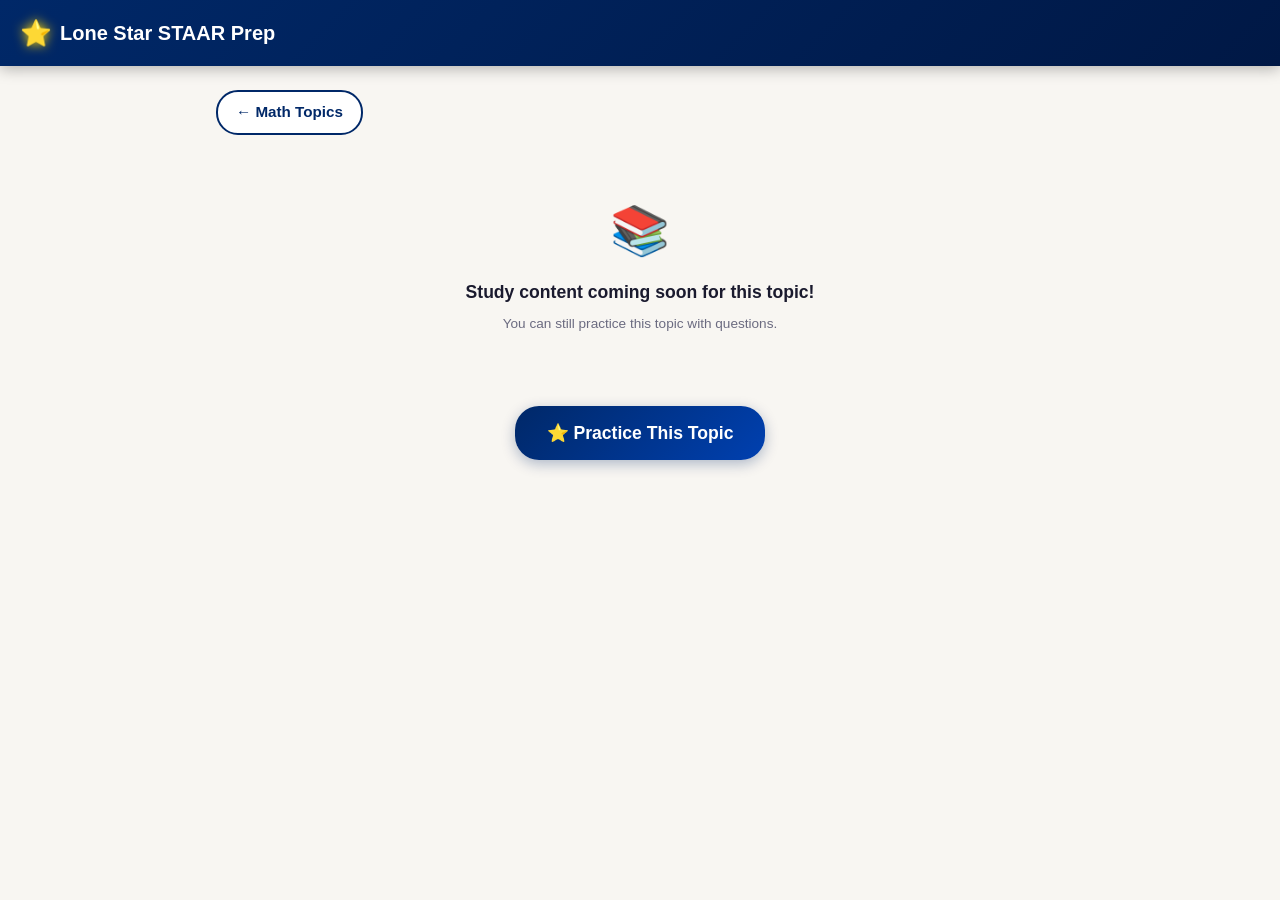
==== study/index.html @ 2729d0bb "Add Lone Star STAAR Prep: Grade 3 Texas Math practice site - Dashboard with live STAAR countdown (Ma" ====
<!DOCTYPE html>
<html lang="en">
<head>
    <meta charset="UTF-8">
    <meta name="viewport" content="width=device-width, initial-scale=1.0">
    <title>Study · Lone Star STAAR Prep</title>
    <link rel="stylesheet" href="../css/shared.css">
    <style>
        .vocab-grid {
            display: grid;
            grid-template-columns: 1fr 1fr;
            gap: 10px;
            margin: 12px 0;
        }
        .vocab-card {
            background: var(--blue-light);
            border-radius: var(--radius-sm);
            padding: 10px 12px;
            font-size: 0.85rem;
        }
        .vocab-card .word { font-weight: 800; color: var(--blue); font-size: 0.9rem; }
        .vocab-card .def { color: var(--text-light); margin-top: 2px; }

        .array-viz {
            display: flex;
            flex-direction: column;
            gap: 4px;
            margin: 12px 0;
        }
        .array-row { display: flex; gap: 4px; }
        .array-dot {
            width: 28px; height: 28px;
            border-radius: 50%;
            background: var(--blue);
            display: flex;
            align-items: center;
            justify-content: center;
            color: white;
            font-size: 0.7rem;
            font-weight: 700;
        }

        .fraction-bar {
            display: flex;
            height: 32px;
            border: 2px solid var(--blue);
            border-radius: 4px;
            overflow: hidden;
            margin: 8px 0;
        }
        .fraction-part {
            flex: 1;
            border-right: 1px solid var(--blue);
            display: flex;
            align-items: center;
            justify-content: center;
            font-size: 0.75rem;
            font-weight: 700;
        }
        .fraction-part:last-child { border-right: none; }
        .fraction-part.shaded { background: var(--blue); color: white; }
        .fraction-part.unshaded { background: var(--blue-light); color: var(--blue); }

        .number-line-wrap {
            overflow-x: auto;
            padding: 8px 0;
        }
        .nl {
            display: flex;
            align-items: flex-end;
            gap: 0;
            min-width: 320px;
            padding: 0 12px;
        }
        .nl-segment {
            display: flex;
            flex-direction: column;
            align-items: center;
            flex: 1;
        }
        .nl-mark {
            width: 2px;
            height: 12px;
            background: var(--blue);
        }
        .nl-mark.tall {
            height: 20px;
        }
        .nl-bar {
            height: 3px;
            flex: 1;
            background: var(--blue);
            align-self: flex-end;
            margin-bottom: 5px;
        }
        .nl-num {
            font-size: 0.75rem;
            font-weight: 700;
            color: var(--blue);
            margin-top: 3px;
        }
        .nl-dot-marker {
            width: 12px;
            height: 12px;
            border-radius: 50%;
            background: var(--red);
            margin-bottom: 4px;
        }

        .steps-list { counter-reset: steps; margin: 10px 0; }
        .step-item {
            counter-increment: steps;
            display: flex;
            gap: 10px;
            margin-bottom: 10px;
            font-size: 0.9rem;
        }
        .step-item::before {
            content: counter(steps);
            background: var(--blue);
            color: white;
            width: 22px;
            height: 22px;
            border-radius: 50%;
            display: flex;
            align-items: center;
            justify-content: center;
            font-size: 0.75rem;
            font-weight: 800;
            flex-shrink: 0;
            margin-top: 1px;
        }

        .rule-box {
            background: #FFF3CD;
            border: 2px solid #FFD000;
            border-radius: var(--radius-sm);
            padding: 12px 14px;
            font-size: 0.9rem;
            margin: 10px 0;
        }
        .rule-box strong { color: #5C4000; }
    </style>
</head>
<body>

<header class="site-header">
    <a class="logo" href="../index.html">
        <span class="logo-star">⭐</span>
        <span>Lone Star STAAR Prep</span>
    </a>
</header>

<div class="page-wrap">

    <a class="back-btn" href="../math/index.html" id="backBtn">← Math Topics</a>

    <div id="studyContent">
        <div class="loading-state" style="text-align:center; padding:40px; color:var(--text-light);">Loading study materials...</div>
    </div>

    <div style="text-align:center; margin-top:32px;" id="practiceBtn" style="display:none;"></div>

</div>

<script>
    const params = new URLSearchParams(window.location.search);
    const topic = params.get('topic') || '';
    const subject = params.get('subject') || 'math';

    const content = {
        'multiplication': renderMultiplication,
        'addition-subtraction': renderAddSub,
        'fractions': renderFractions
    };

    if (content[topic]) {
        document.getElementById('studyContent').innerHTML = content[topic]();
    } else {
        document.getElementById('studyContent').innerHTML = `
            <div style="text-align:center; padding:40px;">
                <div style="font-size:3rem;">📚</div>
                <p style="font-weight:700; font-size:1.1rem; margin-top:12px;">Study content coming soon for this topic!</p>
                <p class="text-muted mt-8">You can still practice this topic with questions.</p>
            </div>
        `;
    }

    document.getElementById('practiceBtn').innerHTML = `<a class="btn btn-primary btn-lg" href="../test/configure.html?subject=${subject}&topics=${topic}">⭐ Practice This Topic</a>`;
    document.getElementById('practiceBtn').style.display = 'block';

    function renderMultiplication() {
        return `
            <h1 style="font-size:1.5rem; font-weight:900; color:var(--blue); margin-bottom:4px;">✖️ Multiplication</h1>
            <p class="text-muted mb-16">TEKS 3.4D–G · Making equal groups, arrays, and word problems</p>

            <div class="study-card">
                <h3>📌 What is Multiplication?</h3>
                <p style="font-size:0.9rem;">Multiplication is a fast way to add equal groups. Instead of adding the same number over and over, we multiply!</p>
                <div class="example-box">
                    <strong>3 groups of 4 = 3 × 4 = 12</strong><br>
                    (Instead of 4 + 4 + 4 = 12)
                </div>
            </div>

            <div class="study-card">
                <h3>🔢 Reading a Multiplication Problem</h3>
                <div class="vocab-grid">
                    <div class="vocab-card"><div class="word">Factor</div><div class="def">Numbers being multiplied (e.g., 3 and 4)</div></div>
                    <div class="vocab-card"><div class="word">Product</div><div class="def">The answer (e.g., 3 × 4 = <strong>12</strong>)</div></div>
                    <div class="vocab-card"><div class="word">Array</div><div class="def">Rows and columns of objects</div></div>
                    <div class="vocab-card"><div class="word">Equal Groups</div><div class="def">Same number in each group</div></div>
                </div>
            </div>

            <div class="study-card">
                <h3>⬛ Arrays: Rows × Columns</h3>
                <p style="font-size:0.88rem; margin-bottom:8px;">An array shows multiplication as rows and columns. Count rows × columns to find the total.</p>
                <p style="font-size:0.85rem; font-weight:700; color:var(--blue); margin-bottom:6px;">3 rows × 4 columns = 12</p>
                <div class="array-viz">
                    <div class="array-row"><div class="array-dot"></div><div class="array-dot"></div><div class="array-dot"></div><div class="array-dot"></div></div>
                    <div class="array-row"><div class="array-dot"></div><div class="array-dot"></div><div class="array-dot"></div><div class="array-dot"></div></div>
                    <div class="array-row"><div class="array-dot"></div><div class="array-dot"></div><div class="array-dot"></div><div class="array-dot"></div></div>
                </div>
                <div class="tip-box">💡 <strong>Order doesn't matter!</strong> 3 × 4 = 4 × 3 = 12. This is called the <strong>Commutative Property</strong>.</div>
            </div>

            <div class="study-card">
                <h3>🧱 Area Model: Breaking Apart Big Numbers</h3>
                <p style="font-size:0.88rem; margin-bottom:8px;">For 2-digit × 1-digit problems, break the bigger number apart:</p>
                <div class="example-box">
                    <strong>6 × 14 = ?</strong><br>
                    Step 1: Break 14 into 10 + 4<br>
                    Step 2: 6 × 10 = 60<br>
                    Step 3: 6 × 4 = 24<br>
                    Step 4: 60 + 24 = <strong>84</strong>
                </div>
                <div class="tip-box">⭐ <strong>Try this:</strong> 3 × 23 = 3×20 + 3×3 = 60 + 9 = <strong>69</strong></div>
            </div>

            <div class="study-card">
                <h3>🔑 Key Facts to Memorize (×0 through ×10)</h3>
                <div class="rule-box">
                    <strong>Special rules:</strong><br>
                    • Any number × <strong>0</strong> = 0<br>
                    • Any number × <strong>1</strong> = that number<br>
                    • Any number × <strong>10</strong> = add a zero (e.g., 7 × 10 = 70)
                </div>
                <p style="font-size:0.85rem; margin-top:10px;">Skip counting tricks:</p>
                <div class="example-box" style="font-size:0.85rem; line-height:1.8;">
                    <strong>×5:</strong> 5, 10, 15, 20, 25, 30, 35, 40, 45, 50<br>
                    <strong>×9:</strong> Think ×10 then subtract: 9×7 = 70−7 = 63<br>
                    <strong>×6×7×8:</strong> "5, 6, 7, 8 → 56 = 7×8" (a trick!)
                </div>
            </div>
        `;
    }

    function renderAddSub() {
        return `
            <h1 style="font-size:1.5rem; font-weight:900; color:var(--blue); margin-bottom:4px;">➕ Addition & Subtraction</h1>
            <p class="text-muted mb-16">TEKS 3.4A–B · Within 1,000 · Rounding · Estimating</p>

            <div class="study-card">
                <h3>📌 Adding with Regrouping</h3>
                <p style="font-size:0.88rem; margin-bottom:10px;">When digits in a column add up to 10 or more, regroup (carry) to the next column.</p>
                <div class="example-box">
                    <strong>Example: 468 + 375</strong><br>
                    Ones: 8 + 5 = 13 → write 3, carry 1<br>
                    Tens: 6 + 7 + 1 = 14 → write 4, carry 1<br>
                    Hundreds: 4 + 3 + 1 = 8<br>
                    Answer: <strong>843</strong>
                </div>
            </div>

            <div class="study-card">
                <h3>➖ Subtracting with Regrouping</h3>
                <p style="font-size:0.88rem; margin-bottom:10px;">When the top digit is smaller than the bottom digit, borrow from the next column.</p>
                <div class="example-box">
                    <strong>Example: 503 − 247</strong><br>
                    Can't do 3 − 7. Borrow from tens (but tens is 0, borrow from hundreds).<br>
                    After borrowing: 13 − 7 = 6 (ones), 9 − 4 = 5 (tens), 4 − 2 = 2 (hundreds)<br>
                    Answer: <strong>256</strong>
                </div>
                <div class="tip-box">💡 <strong>Check your work:</strong> Add your answer back to the number you subtracted. You should get the starting number!</div>
            </div>

            <div class="study-card">
                <h3>🔄 Rounding Rules</h3>
                <div class="steps-list">
                    <div class="step-item">Find the place you are rounding to (tens, hundreds, thousands).</div>
                    <div class="step-item">Look at the digit ONE place to the RIGHT.</div>
                    <div class="step-item">If that digit is <strong>0, 1, 2, 3, or 4</strong> → round <strong>DOWN</strong> (keep the rounding digit the same).</div>
                    <div class="step-item">If that digit is <strong>5, 6, 7, 8, or 9</strong> → round <strong>UP</strong> (add 1 to the rounding digit).</div>
                </div>
                <div class="example-box">
                    <strong>Round 347 to the nearest 10:</strong> Look at ones → 7 ≥ 5 → round UP → <strong>350</strong><br>
                    <strong>Round 347 to the nearest 100:</strong> Look at tens → 4 < 5 → round DOWN → <strong>300</strong>
                </div>
            </div>

            <div class="study-card">
                <h3>💡 Estimating with Compatible Numbers</h3>
                <p style="font-size:0.88rem; margin-bottom:8px;">Compatible numbers are numbers that are easy to compute mentally — usually round numbers.</p>
                <div class="example-box">
                    <strong>Estimate 398 + 214:</strong><br>
                    398 ≈ 400, and 214 ≈ 200<br>
                    400 + 200 = <strong>600</strong> ← estimate
                </div>
                <div class="rule-box">
                    <strong>Keyword strategy for word problems:</strong><br>
                    • "in all / total / combined" → <strong>add</strong><br>
                    • "left / remaining / difference / more than" → <strong>subtract</strong>
                </div>
            </div>
        `;
    }

    function renderFractions() {
        return `
            <h1 style="font-size:1.5rem; font-weight:900; color:var(--blue); margin-bottom:4px;">🍕 Fractions</h1>
            <p class="text-muted mb-16">TEKS 3.3A–H · Equal parts, number lines, comparing, equivalent fractions</p>

            <div class="study-card">
                <h3>📌 Parts of a Fraction</h3>
                <div class="vocab-grid">
                    <div class="vocab-card"><div class="word">Numerator</div><div class="def">Top number — parts you have</div></div>
                    <div class="vocab-card"><div class="word">Denominator</div><div class="def">Bottom number — total equal parts</div></div>
                    <div class="vocab-card"><div class="word">Unit Fraction</div><div class="def">1/b — just ONE equal part (1/2, 1/3, 1/4...)</div></div>
                    <div class="vocab-card"><div class="word">Whole</div><div class="def">When numerator = denominator (4/4 = 1)</div></div>
                </div>
                <div class="example-box">
                    <strong>3/4 means:</strong> 3 parts shaded out of 4 equal parts total.
                </div>
            </div>

            <div class="study-card">
                <h3>📊 Fraction Bar Visual</h3>
                <p style="font-size:0.85rem; margin-bottom:6px;">This bar shows <strong>3/4</strong> shaded (3 out of 4 equal parts):</p>
                <div class="fraction-bar">
                    <div class="fraction-part shaded">1/4</div>
                    <div class="fraction-part shaded">1/4</div>
                    <div class="fraction-part shaded">1/4</div>
                    <div class="fraction-part unshaded">1/4</div>
                </div>
                <p style="font-size:0.85rem; margin-top:8px;">This bar shows <strong>2/6</strong> shaded:</p>
                <div class="fraction-bar">
                    <div class="fraction-part shaded">1/6</div>
                    <div class="fraction-part shaded">1/6</div>
                    <div class="fraction-part unshaded">1/6</div>
                    <div class="fraction-part unshaded">1/6</div>
                    <div class="fraction-part unshaded">1/6</div>
                    <div class="fraction-part unshaded">1/6</div>
                </div>
            </div>

            <div class="study-card">
                <h3>📏 Fractions on a Number Line</h3>
                <p style="font-size:0.85rem; margin-bottom:8px;">Fractions live between 0 and 1 (and beyond). The denominator tells you how many equal parts to divide the line into.</p>
                <p style="font-size:0.8rem; font-weight:700; color:var(--blue);">Fourths: 0, 1/4, 2/4, 3/4, 1</p>
                <div class="number-line-wrap">
                    <div style="display:flex; align-items:center; gap:0; padding:8px 0;">
                        <span style="font-size:0.75rem; font-weight:700; color:var(--blue); margin-right:4px;">0</span>
                        <div style="flex:1; height:3px; background:var(--blue); position:relative;">
                            <span style="position:absolute; left:0%; top:-16px; font-size:0.7rem; font-weight:700; color:var(--blue);">|</span>
                            <span style="position:absolute; left:25%; top:-16px; font-size:0.7rem; font-weight:700; color:var(--blue);">|</span>
                            <span style="position:absolute; left:25%; bottom:-18px; font-size:0.7rem; color:var(--blue);">1/4</span>
                            <span style="position:absolute; left:50%; top:-16px; font-size:0.7rem; font-weight:700; color:var(--red);">|</span>
                            <span style="position:absolute; left:50%; bottom:-18px; font-size:0.7rem; color:var(--red); font-weight:700;">2/4=1/2</span>
                            <span style="position:absolute; left:75%; top:-16px; font-size:0.7rem; font-weight:700; color:var(--blue);">|</span>
                            <span style="position:absolute; left:75%; bottom:-18px; font-size:0.7rem; color:var(--blue);">3/4</span>
                            <span style="position:absolute; right:0%; top:-16px; font-size:0.7rem; font-weight:700; color:var(--blue);">|</span>
                        </div>
                        <span style="font-size:0.75rem; font-weight:700; color:var(--blue); margin-left:4px;">1</span>
                    </div>
                </div>
            </div>

            <div class="study-card">
                <h3>⚖️ Comparing Fractions</h3>
                <div class="rule-box">
                    <strong>Same denominator:</strong> Bigger numerator = bigger fraction<br>
                    3/4 > 2/4 (because 3 parts > 2 parts)
                </div>
                <div class="rule-box">
                    <strong>Same numerator:</strong> Smaller denominator = bigger fraction<br>
                    1/3 > 1/6 (each 1/3 piece is larger than each 1/6 piece)
                </div>
                <div class="tip-box">💡 <strong>Think pizza slices!</strong> If you cut a pizza into 3 slices, each slice is bigger than if you cut it into 6 slices. So 1/3 > 1/6.</div>
            </div>

            <div class="study-card">
                <h3>🟰 Equivalent Fractions</h3>
                <p style="font-size:0.88rem; margin-bottom:8px;">Equivalent fractions look different but represent the same amount.</p>
                <div class="example-box">
                    <strong>1/2 = 2/4 = 3/6 = 4/8</strong> — all equal exactly half!
                </div>
                <div class="rule-box">
                    <strong>To check:</strong> Do they land on the same point on the number line? If yes, they're equivalent!
                </div>
            </div>
        `;
    }
</script>

</body>
</html>
---- css/shared.css ----
/* === Reset === */
* { margin: 0; padding: 0; box-sizing: border-box; }

/* === CSS Variables === */
:root {
    --blue: #002868;
    --blue-dark: #001845;
    --blue-light: rgba(0,40,104,0.08);
    --red: #BF0A30;
    --red-dark: #8B0020;
    --gold: #F5A623;
    --star: #FFD700;
    --green: #1E8449;
    --green-light: #D5F5E3;
    --danger: #C0392B;
    --danger-light: #FADBD8;
    --bg: #F8F6F2;
    --white: #FFFFFF;
    --border: #E2D9CE;
    --text: #1A1A2E;
    --text-light: #6B6B80;
    --shadow: 0 4px 16px rgba(0,0,0,0.09);
    --shadow-hover: 0 8px 28px rgba(0,0,0,0.15);
    --radius: 16px;
    --radius-sm: 10px;
}

/* === Base === */
html, body {
    font-family: 'Segoe UI', 'Arial Rounded MT Bold', 'Helvetica Neue', sans-serif;
    background: var(--bg);
    color: var(--text);
    min-height: 100vh;
    line-height: 1.5;
}

/* === Layout === */
.page-wrap {
    max-width: 880px;
    margin: 0 auto;
    padding: 24px 16px 80px;
}

/* === Header === */
.site-header {
    background: linear-gradient(135deg, var(--blue) 0%, var(--blue-dark) 100%);
    color: white;
    padding: 14px 20px;
    display: flex;
    align-items: center;
    justify-content: space-between;
    box-shadow: 0 3px 14px rgba(0,0,0,0.28);
    position: sticky;
    top: 0;
    z-index: 50;
}

.logo {
    font-size: 1.25rem;
    font-weight: 800;
    display: flex;
    align-items: center;
    gap: 8px;
    text-decoration: none;
    color: white;
}

.logo-star {
    font-size: 1.6rem;
    filter: drop-shadow(0 0 6px var(--star));
}

.auth-bar {
    display: flex;
    align-items: center;
    gap: 10px;
}

.user-name {
    font-size: 0.85rem;
    opacity: 0.9;
    max-width: 120px;
    overflow: hidden;
    text-overflow: ellipsis;
    white-space: nowrap;
}

.user-avatar {
    width: 30px;
    height: 30px;
    border-radius: 50%;
    border: 2px solid var(--star);
}

/* === Buttons === */
.btn {
    display: inline-flex;
    align-items: center;
    justify-content: center;
    gap: 6px;
    border: none;
    border-radius: 24px;
    font-size: 0.95rem;
    font-weight: 700;
    cursor: pointer;
    transition: transform 0.15s, box-shadow 0.15s, opacity 0.15s;
    padding: 10px 20px;
    text-decoration: none;
    min-height: 44px;
    font-family: inherit;
}

.btn:hover:not(:disabled) { transform: scale(1.04); }
.btn:active:not(:disabled) { transform: scale(0.97); }
.btn:disabled { opacity: 0.45; cursor: not-allowed; }

.btn-primary {
    background: linear-gradient(135deg, var(--blue), #0040B0);
    color: white;
    box-shadow: 0 4px 14px rgba(0,40,104,0.3);
}

.btn-red {
    background: linear-gradient(135deg, var(--red), var(--red-dark));
    color: white;
    box-shadow: 0 4px 14px rgba(191,10,48,0.3);
}

.btn-gold {
    background: linear-gradient(135deg, var(--gold), #D4890A);
    color: white;
    box-shadow: 0 4px 14px rgba(245,166,35,0.35);
}

.btn-outline {
    background: transparent;
    border: 2px solid var(--blue);
    color: var(--blue);
}
.btn-outline:hover:not(:disabled) { background: var(--blue); color: white; }

.btn-sm { padding: 7px 14px; font-size: 0.85rem; min-height: 38px; }
.btn-lg { padding: 14px 32px; font-size: 1.1rem; min-height: 52px; }
.btn-block { width: 100%; }

.btn-sign-in {
    background: white;
    color: var(--blue);
    padding: 8px 16px;
    font-size: 0.9rem;
    min-height: 38px;
}

.btn-sign-out {
    background: rgba(255,255,255,0.18);
    color: white;
    border: 1px solid rgba(255,255,255,0.35);
    font-size: 0.82rem;
    padding: 6px 14px;
    min-height: 34px;
}

/* === Back Button === */
.back-btn {
    display: inline-flex;
    align-items: center;
    gap: 6px;
    background: white;
    color: var(--blue);
    border: 2px solid var(--blue);
    border-radius: 22px;
    padding: 9px 18px;
    font-size: 0.95rem;
    font-weight: 700;
    cursor: pointer;
    text-decoration: none;
    transition: all 0.15s;
    margin-bottom: 20px;
    min-height: 44px;
    font-family: inherit;
}
.back-btn:hover { background: var(--blue); color: white; }

/* === Cards === */
.card {
    background: var(--white);
    border-radius: var(--radius);
    box-shadow: var(--shadow);
    overflow: hidden;
}
.card-body { padding: 20px; }

/* === Section Heading === */
.section-heading {
    font-size: 1.05rem;
    font-weight: 800;
    color: var(--blue);
    padding: 8px 14px;
    background: var(--blue-light);
    border-left: 4px solid var(--blue);
    border-radius: 0 var(--radius-sm) var(--radius-sm) 0;
    margin: 28px 0 14px;
}

/* === Topic Grid === */
.topic-grid {
    display: grid;
    grid-template-columns: repeat(auto-fill, minmax(155px, 1fr));
    gap: 14px;
    margin-bottom: 4px;
}

/* === Topic Card === */
.topic-card {
    background: var(--white);
    border-radius: var(--radius);
    box-shadow: var(--shadow);
    padding: 16px;
    display: flex;
    flex-direction: column;
    gap: 8px;
    border: 2px solid transparent;
    transition: transform 0.2s, box-shadow 0.2s, border-color 0.2s;
}
.topic-card:hover { transform: translateY(-3px); box-shadow: var(--shadow-hover); border-color: var(--blue); }
.topic-card.coming-soon { opacity: 0.65; }

.topic-icon { font-size: 1.9rem; }
.topic-name { font-size: 0.95rem; font-weight: 800; color: var(--text); line-height: 1.2; }
.topic-teks { font-size: 0.72rem; color: var(--text-light); font-weight: 600; }
.topic-mastery { font-size: 0.8rem; color: var(--text-light); }
.topic-mastery.has-data { color: var(--blue); font-weight: 700; }

.topic-actions {
    display: flex;
    gap: 6px;
    margin-top: 4px;
    flex-wrap: wrap;
}

.new-badge {
    display: inline-block;
    background: var(--gold);
    color: white;
    font-size: 0.7rem;
    font-weight: 800;
    padding: 2px 8px;
    border-radius: 99px;
}

/* === Progress Bar === */
.progress-wrap {
    background: #E8E0D8;
    border-radius: 99px;
    height: 7px;
    overflow: hidden;
}
.progress-bar {
    height: 100%;
    border-radius: 99px;
    background: linear-gradient(90deg, var(--blue), var(--gold));
    transition: width 0.7s ease;
}
.progress-bar.red { background: linear-gradient(90deg, var(--red), var(--gold)); }

/* === Countdown Cards === */
.countdown-grid {
    display: grid;
    grid-template-columns: 1fr 1fr;
    gap: 14px;
    margin: 20px 0;
}
.countdown-card {
    border-radius: var(--radius);
    padding: 18px;
    color: white;
    text-align: center;
}
.countdown-card.math { background: linear-gradient(135deg, var(--blue), var(--blue-dark)); }
.countdown-card.reading { background: linear-gradient(135deg, var(--red), var(--red-dark)); }
.countdown-card .days { font-size: 2.6rem; font-weight: 900; line-height: 1; }
.countdown-card .cd-label { font-size: 0.78rem; opacity: 0.85; margin-top: 3px; }
.countdown-card .cd-subject { font-size: 1rem; font-weight: 700; margin-bottom: 6px; }
.countdown-card .cd-date { font-size: 0.7rem; opacity: 0.72; margin-top: 6px; }

/* === Subject Cards (Dashboard) === */
.subject-cards {
    display: grid;
    grid-template-columns: 1fr 1fr;
    gap: 18px;
    margin: 20px 0;
}
.subject-card {
    border-radius: var(--radius);
    padding: 26px 20px;
    color: white;
    text-decoration: none;
    display: flex;
    flex-direction: column;
    align-items: center;
    gap: 10px;
    transition: transform 0.2s, box-shadow 0.2s;
    box-shadow: var(--shadow);
}
.subject-card:hover { transform: translateY(-4px); box-shadow: var(--shadow-hover); }
.subject-card.math { background: linear-gradient(135deg, var(--blue) 0%, #0A3080 100%); }
.subject-card.reading { background: linear-gradient(135deg, var(--red) 0%, var(--red-dark) 100%); }
.subject-card .s-icon { font-size: 2.8rem; }
.subject-card .s-name { font-size: 1.3rem; font-weight: 800; }
.subject-card .s-sub { font-size: 0.82rem; opacity: 0.82; }

/* === Quick Test Bar === */
.quick-bar {
    background: linear-gradient(135deg, var(--gold), #D4890A);
    border-radius: var(--radius);
    padding: 16px 20px;
    display: flex;
    align-items: center;
    justify-content: space-between;
    gap: 12px;
    color: white;
    box-shadow: var(--shadow);
    margin: 20px 0;
}
.quick-bar .q-label { font-size: 1rem; font-weight: 800; }
.quick-bar .q-sub { font-size: 0.82rem; opacity: 0.88; margin-top: 2px; }

/* === Progress Overview === */
.progress-card {
    background: var(--white);
    border-radius: var(--radius);
    padding: 20px;
    box-shadow: var(--shadow);
}
.progress-row {
    display: flex;
    align-items: center;
    gap: 12px;
    margin-bottom: 14px;
}
.progress-row:last-child { margin-bottom: 0; }
.p-emoji { font-size: 1.3rem; width: 28px; }
.p-name { font-weight: 700; font-size: 0.9rem; width: 68px; }
.p-bar { flex: 1; }
.p-pct { font-size: 0.85rem; font-weight: 700; color: var(--blue); width: 36px; text-align: right; }

/* === Choice Buttons (Config) === */
.choice-group {
    display: flex;
    flex-wrap: wrap;
    gap: 10px;
}
.choice-btn {
    background: white;
    border: 2.5px solid var(--border);
    border-radius: 12px;
    padding: 10px 18px;
    font-size: 0.95rem;
    font-weight: 600;
    cursor: pointer;
    transition: all 0.15s;
    min-height: 44px;
    font-family: inherit;
}
.choice-btn:hover { border-color: var(--blue); color: var(--blue); }
.choice-btn.selected { background: var(--blue); border-color: var(--blue); color: white; }
.choice-btn.selected.red { background: var(--red); border-color: var(--red); }
.choice-btn:disabled { opacity: 0.45; cursor: not-allowed; }

/* === Answer Buttons (Session) === */
.answer-opts {
    display: flex;
    flex-direction: column;
    gap: 12px;
    margin-top: 20px;
}
.answer-btn {
    background: white;
    border: 2.5px solid var(--border);
    border-radius: var(--radius);
    padding: 14px 18px;
    font-size: 1rem;
    font-weight: 500;
    cursor: pointer;
    text-align: left;
    transition: border-color 0.15s, background 0.15s;
    min-height: 54px;
    display: flex;
    align-items: center;
    gap: 12px;
    font-family: inherit;
}
.answer-btn:hover:not(:disabled) { border-color: var(--blue); background: var(--blue-light); }
.answer-btn.selected { border-color: var(--blue); background: var(--blue-light); font-weight: 700; }
.answer-btn.correct { border-color: var(--green); background: var(--green-light); color: var(--green); }
.answer-btn.wrong { border-color: var(--danger); background: var(--danger-light); color: var(--danger); }
.answer-btn:disabled { cursor: default; }

.opt-letter {
    width: 30px;
    height: 30px;
    border-radius: 50%;
    background: var(--border);
    display: flex;
    align-items: center;
    justify-content: center;
    font-size: 0.85rem;
    font-weight: 800;
    flex-shrink: 0;
    color: var(--text);
}
.answer-btn.selected .opt-letter { background: var(--blue); color: white; }
.answer-btn.correct .opt-letter { background: var(--green); color: white; }
.answer-btn.wrong .opt-letter { background: var(--danger); color: white; }

/* === Explanation Box === */
.explanation {
    background: var(--blue-light);
    border-left: 4px solid var(--blue);
    border-radius: 0 var(--radius-sm) var(--radius-sm) 0;
    padding: 12px 16px;
    font-size: 0.9rem;
    margin-top: 14px;
    display: none;
    line-height: 1.5;
}
.explanation.show { display: block; }
.explanation strong { color: var(--blue); }

/* === Score Circle === */
.score-circle {
    width: 130px;
    height: 130px;
    border-radius: 50%;
    background: linear-gradient(135deg, var(--blue), #0040B0);
    color: white;
    display: flex;
    flex-direction: column;
    align-items: center;
    justify-content: center;
    margin: 0 auto;
    box-shadow: 0 6px 22px rgba(0,40,104,0.35);
}
.score-num { font-size: 2.2rem; font-weight: 900; line-height: 1; }
.score-denom { font-size: 0.9rem; opacity: 0.8; }

/* === Stars Display === */
.stars-display { font-size: 1.8rem; text-align: center; letter-spacing: 4px; margin: 10px 0; }

/* === Review Items === */
.review-item {
    background: white;
    border-radius: var(--radius-sm);
    border: 2px solid var(--border);
    margin-bottom: 10px;
    overflow: hidden;
}
.review-item.correct { border-color: #A9DFBF; }
.review-item.wrong { border-color: #F1948A; }

.review-header {
    padding: 12px 16px;
    display: flex;
    align-items: flex-start;
    gap: 10px;
    cursor: pointer;
}
.review-result { font-size: 1.1rem; flex-shrink: 0; margin-top: 1px; }
.review-preview { font-size: 0.88rem; font-weight: 600; flex: 1; line-height: 1.4; }
.review-toggle { font-size: 0.8rem; color: var(--text-light); flex-shrink: 0; margin-top: 2px; }

.review-body {
    padding: 14px 16px;
    border-top: 1px solid var(--border);
    display: none;
    font-size: 0.88rem;
    line-height: 1.5;
}
.review-body.open { display: block; }
.review-body .your-ans { color: var(--danger); font-weight: 600; }
.review-body .correct-ans { color: var(--green); font-weight: 600; }

/* === Study Cards === */
.study-card {
    background: white;
    border-radius: var(--radius);
    padding: 20px;
    box-shadow: var(--shadow);
    margin-bottom: 18px;
}
.study-card h3 {
    font-size: 1rem;
    font-weight: 800;
    color: var(--blue);
    margin-bottom: 12px;
    display: flex;
    align-items: center;
    gap: 8px;
}
.example-box {
    background: var(--blue-light);
    border-radius: var(--radius-sm);
    padding: 12px 16px;
    margin: 10px 0;
    font-size: 0.9rem;
}
.tip-box {
    background: #FFFBEA;
    border: 1px solid #FFE08A;
    border-radius: var(--radius-sm);
    padding: 10px 14px;
    font-size: 0.88rem;
    color: #7D5A00;
    margin-top: 10px;
}
.tip-box strong { color: #5C4000; }

/* === Fact Table === */
.fact-table {
    display: grid;
    grid-template-columns: repeat(6, 1fr);
    gap: 4px;
    margin: 10px 0;
}
.fact-cell {
    background: var(--blue-light);
    border-radius: 6px;
    padding: 6px 4px;
    text-align: center;
    font-size: 0.8rem;
    font-weight: 600;
}
.fact-cell.header { background: var(--blue); color: white; font-weight: 800; }

/* === Number Line === */
.number-line {
    display: flex;
    align-items: center;
    gap: 0;
    margin: 12px 0;
    overflow-x: auto;
    padding: 4px 0;
}
.nl-tick {
    display: flex;
    flex-direction: column;
    align-items: center;
    min-width: 48px;
}
.nl-dot {
    width: 10px;
    height: 10px;
    border-radius: 50%;
    background: var(--blue);
    margin-bottom: 4px;
}
.nl-dot.highlighted { background: var(--red); transform: scale(1.4); }
.nl-line {
    height: 3px;
    flex: 1;
    background: var(--border);
    min-width: 30px;
}
.nl-label { font-size: 0.78rem; font-weight: 600; }

/* === Topic Banner (Study/Session) === */
.topic-banner {
    background: var(--blue-light);
    border-radius: var(--radius-sm);
    padding: 8px 14px;
    font-size: 0.82rem;
    font-weight: 700;
    color: var(--blue);
    display: inline-flex;
    align-items: center;
    gap: 6px;
    margin-bottom: 14px;
}

/* === Form Group === */
.form-group { margin-bottom: 24px; }
.form-label { font-size: 0.95rem; font-weight: 800; color: var(--text); margin-bottom: 10px; display: block; }

/* === Utility === */
.text-center { text-align: center; }
.mt-4 { margin-top: 4px; }
.mt-8 { margin-top: 8px; }
.mt-16 { margin-top: 16px; }
.mt-24 { margin-top: 24px; }
.mb-8 { margin-bottom: 8px; }
.mb-16 { margin-bottom: 16px; }
.flex { display: flex; }
.flex-center { display: flex; align-items: center; justify-content: center; }
.flex-between { display: flex; align-items: center; justify-content: space-between; }
.gap-8 { gap: 8px; }
.gap-12 { gap: 12px; }
.gap-16 { gap: 16px; }
.flex-1 { flex: 1; }
.text-muted { color: var(--text-light); font-size: 0.85rem; }
.divider { height: 1px; background: var(--border); margin: 20px 0; }

/* === Responsive === */
@media (max-width: 600px) {
    .subject-cards, .countdown-grid { grid-template-columns: 1fr; }
    .topic-grid { grid-template-columns: repeat(auto-fill, minmax(138px, 1fr)); }
    .page-wrap { padding: 16px 12px 80px; }
    .countdown-card .days { font-size: 2rem; }
    .site-header { padding: 12px 14px; }
    .logo { font-size: 1.05rem; }
    .quick-bar { flex-direction: column; align-items: flex-start; gap: 10px; }
}
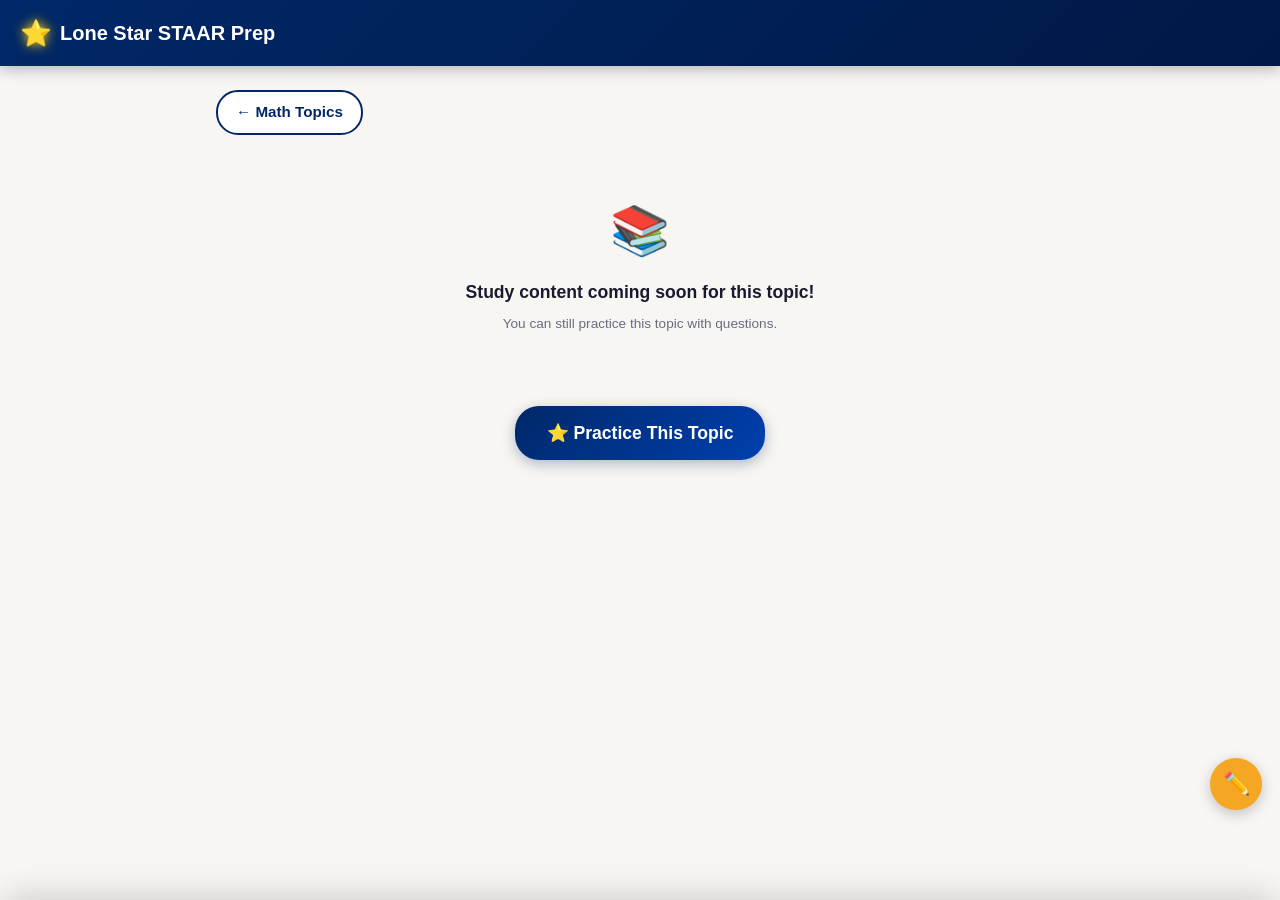
==== commit 84af4ee1: "Add whiteboard scratchpad for working out math problems - Gold ✏️ FAB (bottom-right) opens/closes a " ====
--- a/study/index.html
+++ b/study/index.html
@@ -403,5 +403,8 @@
     }
 </script>
 
+<button id="wbFab" class="wb-fab" aria-label="Open scratch work" title="Scratch Work">✏️</button>
+<script src="../js/whiteboard.js"></script>
+
 </body>
 </html>
--- a/css/shared.css
+++ b/css/shared.css
@@ -609,3 +609,193 @@
     .logo { font-size: 1.05rem; }
     .quick-bar { flex-direction: column; align-items: flex-start; gap: 10px; }
 }
+
+/* ============================================================
+   WHITEBOARD SCRATCHPAD
+   ============================================================ */
+
+/* FAB trigger button */
+.wb-fab {
+  position: fixed;
+  bottom: 90px;
+  right: 18px;
+  width: 52px;
+  height: 52px;
+  border-radius: 50%;
+  background: var(--gold);
+  border: none;
+  font-size: 22px;
+  cursor: pointer;
+  z-index: 55;
+  box-shadow: 0 4px 14px rgba(0,0,0,0.22);
+  display: flex;
+  align-items: center;
+  justify-content: center;
+  transition: transform 0.15s, box-shadow 0.15s;
+  -webkit-tap-highlight-color: transparent;
+}
+.wb-fab:hover  { transform: scale(1.08); box-shadow: 0 6px 20px rgba(0,0,0,0.28); }
+.wb-fab:active { transform: scale(0.94); }
+
+/* Bottom sheet */
+#wb-sheet {
+  position: fixed;
+  bottom: 0; left: 0; right: 0;
+  height: 50vh;
+  min-height: 320px;
+  background: #fff;
+  border-radius: 20px 20px 0 0;
+  box-shadow: 0 -6px 32px rgba(0,0,0,0.15);
+  z-index: 60;
+  display: flex;
+  flex-direction: column;
+  transform: translateY(100%);
+  transition: transform 0.3s cubic-bezier(0.32, 0.72, 0, 1);
+  overflow: hidden;
+}
+#wb-sheet.wb-open { transform: translateY(0); }
+
+/* Handle bar */
+.wb-handle-bar {
+  display: flex;
+  justify-content: center;
+  align-items: center;
+  padding: 8px 0 4px;
+  cursor: grab;
+}
+.wb-handle-pill {
+  width: 36px; height: 4px;
+  background: #D0D0D8;
+  border-radius: 2px;
+}
+
+/* Header */
+.wb-header {
+  display: flex;
+  align-items: center;
+  justify-content: space-between;
+  padding: 0 14px 8px;
+  border-bottom: 1px solid #EBEBF0;
+}
+.wb-title {
+  font-size: 0.95rem;
+  font-weight: 700;
+  color: var(--blue);
+}
+.wb-header-actions { display: flex; gap: 8px; }
+
+.wb-btn {
+  border: none;
+  background: transparent;
+  cursor: pointer;
+  padding: 4px 10px;
+  border-radius: 8px;
+  font-size: 0.82rem;
+  font-weight: 600;
+  color: var(--text-muted, #888);
+  transition: background 0.12s, color 0.12s;
+  -webkit-tap-highlight-color: transparent;
+}
+.wb-btn:hover  { background: #F0F0F5; color: var(--text); }
+.wb-clear-btn  { color: var(--danger, #E53935); }
+.wb-close-btn  { font-size: 1rem; }
+
+/* Toolbar */
+.wb-toolbar {
+  display: flex;
+  align-items: center;
+  gap: 10px;
+  padding: 6px 14px;
+  border-bottom: 1px solid #EBEBF0;
+  flex-wrap: wrap;
+}
+.wb-tool-group {
+  display: flex;
+  align-items: center;
+  gap: 4px;
+}
+.wb-tool-group + .wb-tool-group {
+  padding-left: 10px;
+  border-left: 1px solid #E0E0E8;
+}
+
+.wb-tool {
+  width: 36px; height: 36px;
+  border: 2px solid transparent;
+  border-radius: 8px;
+  background: #F5F5F8;
+  font-size: 16px;
+  cursor: pointer;
+  display: flex; align-items: center; justify-content: center;
+  transition: background 0.12s, border-color 0.12s, transform 0.1s;
+  -webkit-tap-highlight-color: transparent;
+}
+.wb-tool:hover       { background: #EBEBF0; }
+.wb-tool:active      { transform: scale(0.9); }
+.wb-tool-active      { background: #E8EEF8; border-color: var(--blue); }
+
+/* Color swatches */
+.wb-colors { gap: 6px; }
+.wb-color-swatch {
+  width: 26px; height: 26px;
+  border-radius: 50%;
+  border: 3px solid transparent;
+  cursor: pointer;
+  transition: transform 0.12s, border-color 0.12s;
+  -webkit-tap-highlight-color: transparent;
+}
+.wb-color-swatch:hover  { transform: scale(1.15); }
+.wb-color-swatch:active { transform: scale(0.9); }
+.wb-color-active        { border-color: var(--gold) !important; transform: scale(1.1); }
+
+/* Canvas area */
+.wb-canvas-wrap {
+  flex: 1;
+  overflow: hidden;
+  background: #FAFAFA;
+  cursor: crosshair;
+  transition: height 0.2s;
+}
+#wbCanvas {
+  display: block;
+  width: 100%;
+  height: 100%;
+  touch-action: none;
+}
+
+/* Number pad */
+.wb-numpad {
+  display: grid;
+  grid-template-rows: repeat(4, 1fr);
+  gap: 0;
+  border-top: 1px solid #EBEBF0;
+  background: #F8F8FB;
+  padding: 6px;
+  gap: 5px;
+}
+.wb-numpad-row {
+  display: grid;
+  grid-template-columns: repeat(4, 1fr);
+  gap: 5px;
+}
+.wb-numpad-key {
+  padding: 10px 0;
+  border: 1px solid #E0E0E8;
+  border-radius: 8px;
+  background: #FFFFFF;
+  font-size: 1.1rem;
+  font-weight: 600;
+  color: var(--text, #1A1A2E);
+  cursor: pointer;
+  transition: background 0.1s, transform 0.1s;
+  -webkit-tap-highlight-color: transparent;
+}
+.wb-numpad-key:hover  { background: #EFF2FA; }
+.wb-numpad-key:active { background: var(--blue); color: #fff; transform: scale(0.93); }
+.wb-numpad-del        { color: var(--danger, #E53935); }
+
+@media (max-width: 480px) {
+  #wb-sheet    { height: 55vh; }
+  .wb-fab      { bottom: 80px; right: 14px; width: 48px; height: 48px; font-size: 20px; }
+  .wb-numpad-key { padding: 8px 0; font-size: 1rem; }
+}
